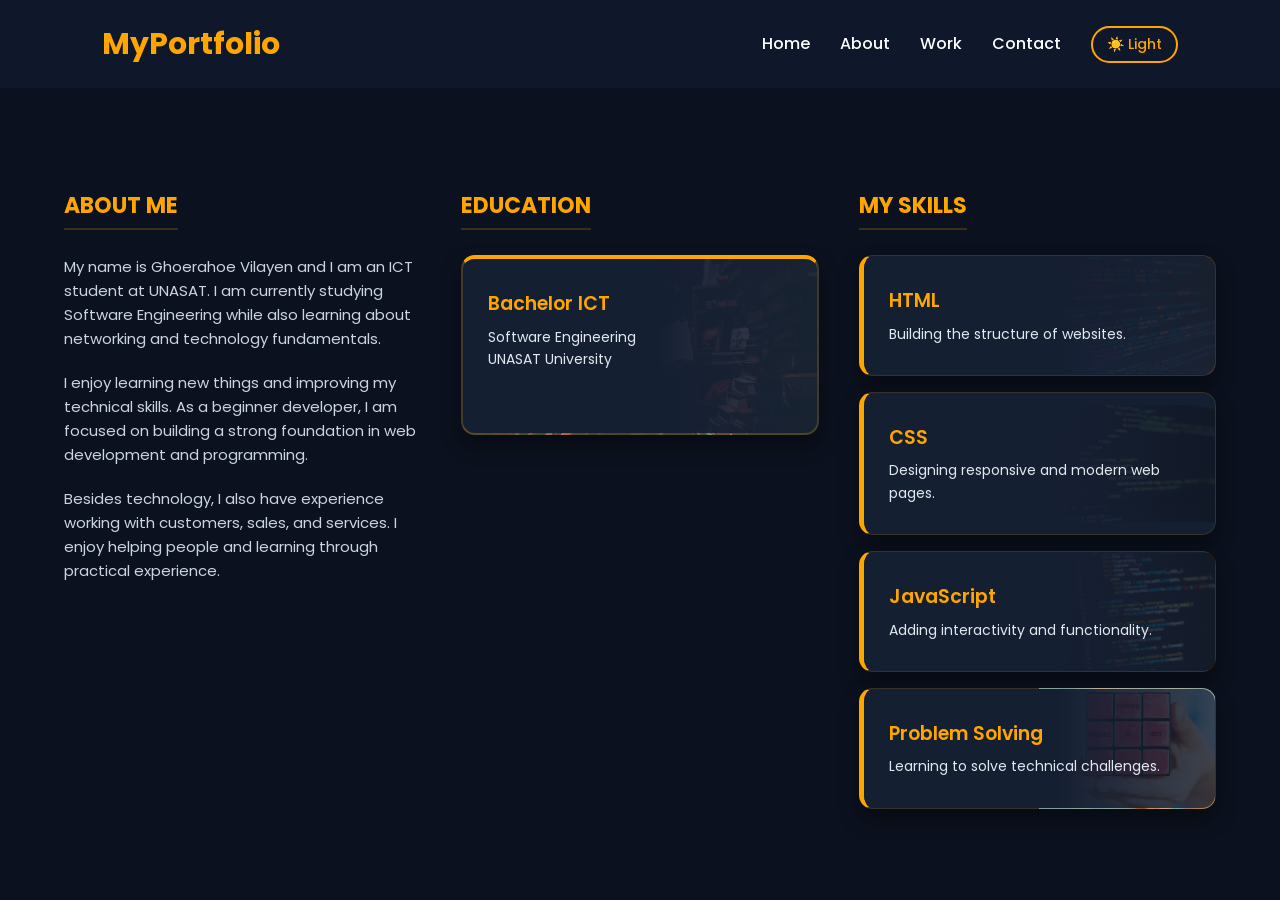
==== about.html @ 4565965f "Add files via upload" ====
<!DOCTYPE html>
<html lang="en">
<head>
    <meta charset="UTF-8">
    <meta name="viewport" content="width=device-width, initial-scale=1.0">
    <title>My Portfolio - About</title>
    <link rel="stylesheet" href="css/about.css">
</head>
<body>

    <header>
        <nav class="navbar">
            <h1 class="logo">MyPortfolio</h1>
            <ul class="nav-links">
                <li><a href="index.html">Home</a></li>
                <li><a href="about.html">About</a></li>
                <li><a href="work.html">Work</a></li>
                <li><a href="contact.html">Contact</a></li>
                <li><button id="theme-toggle" class="theme-btn">☀️ Light</button></li>
            </ul>
        </nav>
    </header>

    <section id="about">
        <div class="container-flex">

            <div class="flex-item fade-in-left">
                <h2 class="section-title">About Me</h2>
                <div class="about-content">
                    <p>
                        My name is Ghoerahoe Vilayen and I am an ICT student at UNASAT.
                        I am currently studying Software Engineering while also learning about
                        networking and technology fundamentals.
                    </p>
                    <p>
                        I enjoy learning new things and improving my technical skills.
                        As a beginner developer, I am focused on building a strong foundation
                        in web development and programming.
                    </p>
                    <p>
                        Besides technology, I also have experience working with customers,
                        sales, and services. I enjoy helping people and learning through
                        practical experience.
                    </p>
                </div>
            </div>

            <div class="flex-item fade-in-up">
                <h2 class="section-title">Education</h2>
                <div class="education-box js-tilt-card tech-bg-edu">
                    <div class="card-overlay"></div>
                    <div class="card-glow"></div>
                    <div class="card-text">
                        <h3>Bachelor ICT</h3>
                        <p>Software Engineering</p>
                        <p>UNASAT University</p>
                    </div>
                </div>
            </div>

            <div class="flex-item fade-in-right">
                <h2 class="section-title">My Skills</h2>
                <div class="skills-list">
                    
                    <div class="card js-tilt-card tech-bg-html">
                        <div class="card-overlay"></div>
                        <div class="card-glow"></div>
                        <div class="card-text">
                            <h3>HTML</h3>
                            <p>Building the structure of websites.</p>
                        </div>
                    </div>
                    
                    <div class="card js-tilt-card tech-bg-css">
                        <div class="card-overlay"></div>
                        <div class="card-glow"></div>
                        <div class="card-text">
                            <h3>CSS</h3>
                            <p>Designing responsive and modern web pages.</p>
                        </div>
                    </div>
                    
                    <div class="card js-tilt-card tech-bg-js">
                        <div class="card-overlay"></div>
                        <div class="card-glow"></div>
                        <div class="card-text">
                            <h3>JavaScript</h3>
                            <p>Adding interactivity and functionality.</p>
                        </div>
                    </div>
                    
                    <div class="card js-tilt-card tech-bg-problem">
                        <div class="card-overlay"></div>
                        <div class="card-glow"></div>
                        <div class="card-text">
                            <h3>Problem Solving</h3>
                            <p>Learning to solve technical challenges.</p>
                        </div>
                    </div>
                    
                </div>
            </div>

        </div>
    </section>

    <script src="js/about.js"></script>
</body>
</html>
---- css/about.css ----
@import url('https://fonts.googleapis.com/css2?family=Poppins:wght@300;400;500;600;700&display=swap');

/* --- BASIS RESET & BODY --- */
*{
    margin: 0;
    padding: 0;
    box-sizing: border-box;
}

html{
    scroll-behavior:smooth;
}

body{
    font-family: 'Poppins', sans-serif;
    background: #0b111e;
    color: white;
    line-height: 1.6;
    overflow-x: hidden;
    perspective: 1000px; /* Nodig voor het 3D kantelen */
    transition: background 0.3s ease, color 0.3s ease;
}

/* --- NAVBAR --- */
.navbar{
    display: flex;
    justify-content: space-between;
    align-items: center;
    padding: 20px 8%;
    background: #0f172a;
    transition: background 0.3s ease;
}

.logo{
    color: orange;
    font-size: 30px;
    font-weight: 700;
}

.nav-links{
    display: flex;
    gap: 30px;
    list-style: none;
    align-items: center;
}

.nav-links a{
    text-decoration: none;
    color: white;
    font-weight: 500;
    transition: 0.3s;
}

.nav-links a:hover{
    color: orange;
}

/* --- LAYOUT CONFIGURATIE --- */
.container-flex {
    display: flex;
    flex-direction: row;
    justify-content: space-between;
    align-items: flex-start;
    gap: 40px;
    padding: 100px 5% 60px 5%;
    max-width: 1400px;
    margin: 0 auto;
}

.flex-item {
    flex: 1;
    min-width: 0;
}

.section-title {
    font-size: 22px;
    color: orange;
    margin-bottom: 25px;
    text-transform: uppercase;
    border-bottom: 2px solid rgba(255, 165, 0, 0.2);
    display: inline-block;
    padding-bottom: 5px;
}

.about-content p {
    color: #cbd5e1;
    font-size: 15px;
    margin-bottom: 20px;
    transition: color 0.3s ease;
}

/* --- INTERACTIEVE CARDS --- */
.education-box, .card {
    position: relative;
    padding: 30px 25px;
    border-radius: 14px;
    overflow: hidden;
    background-color: #151f32; 
    background-repeat: no-repeat;
    box-shadow: 0 10px 20px rgba(0,0,0,0.4);
    
    transform-style: preserve-3d;
    transition: transform 0.1s ease, box-shadow 0.3s ease, border-color 0.3s ease, background-color 0.3s ease;
}

/* Education kaart met oranje bovenbalk */
.education-box {
    border: 2px solid rgba(255, 165, 0, 0.2);
    border-top: 4px solid orange; 
    min-height: 180px;
    background-size: cover;
    background-position: center;
}

/* Skill kaarten met oranje zijbalk */
.card {
    border: 1px solid rgba(255, 165, 0, 0.15);
    border-left: 5px solid orange; 
    margin-bottom: 16px;
    background-size: 50%; /* Neemt de rechterkant van de kaart in */
    background-position: right center; 
}

/* Donkere verloop overlay zodat tekst super goed leesbaar blijft */
.card-overlay {
    position: absolute;
    top: 0;
    left: 0;
    width: 100%;
    height: 100%;
    background: linear-gradient(90deg, #151f32 55%, rgba(21, 31, 50, 0.75) 100%);
    z-index: 1;
    transition: background 0.3s ease;
}

/* INTERACTIEVE ORANJE GLOED (Geregeld door JS) */
.card-glow {
    position: absolute;
    top: 0;
    left: 0;
    width: 100%;
    height: 100%;
    background: radial-gradient(circle 140px at var(--x) var(--y), rgba(255, 165, 0, 0.2), transparent);
    opacity: 0;
    z-index: 2;
    pointer-events: none;
    transition: opacity 0.3s ease;
}

.education-box:hover .card-glow, .card:hover .card-glow {
    opacity: 1;
}

/* Tekst die zweeft in 3D */
.card-text {
    position: relative;
    z-index: 3;
    transform: translateZ(25px); 
}

/* HOVER EFFECTEN */
.education-box:hover, .card:hover {
    border-color: orange;
    box-shadow: 0 15px 35px rgba(255, 165, 0, 0.25);
}

.education-box:hover .card-overlay, .card:hover .card-overlay {
    background: linear-gradient(90deg, #151f32 45%, rgba(21, 31, 50, 0.6) 100%);
}

/* --- TIJDELIJKE ONLINE PLACEHOLDER AFBEELDINGEN --- */
.tech-bg-edu { background-image: url('../img/education.jpg'); } 
.tech-bg-html { background-image: url('../img/html.jpg'); } 
.tech-bg-css { background-image: url('../img/css.jpg'); }  
.tech-bg-js { background-image: url('../img/javascript.jpg'); }   
.tech-bg-problem { background-image: url('../img/problem\ solving.jpg'); } 

/* TEKST OPMAAK */
.education-box h3, .card h3 {
    font-size: 19px;
    color: orange;
    margin-bottom: 6px;
    font-weight: 600;
}

.education-box p, .card p {
    font-size: 14px;
    color: #e2e8f0;
    transition: color 0.3s ease;
}

/* --- THEME TOGGLE BUTTON STYLING --- */
.theme-btn {
    background: transparent;
    border: 2px solid orange;
    color: orange;
    padding: 6px 14px;
    border-radius: 20px;
    cursor: pointer;
    font-family: 'Poppins', sans-serif;
    font-weight: 500;
    font-size: 14px;
    transition: all 0.3s ease;
}
.theme-btn:hover { background: orange; color: #0b111e; }

/* --- LIGHT MODE REGLS --- */
body.light-mode {
    background: #f1f5f9 !important;
    color: #1e293b !important;
}

body.light-mode .navbar {
    background: #ffffff !important;
    box-shadow: 0 2px 10px rgba(0,0,0,0.05);
}

body.light-mode .nav-links a { 
    color: #1e293b !important; 
}

body.light-mode .nav-links a:hover { 
    color: orange !important; 
}

body.light-mode .about-content p { 
    color: #475569 !important; 
}

body.light-mode .education-box, 
body.light-mode .card {
    background-color: #ffffff !important;
    box-shadow: 0 10px 25px rgba(0,0,0,0.05);
}

body.light-mode .education-box p, 
body.light-mode .card p {
    color: #475569 !important;
}

body.light-mode .card-overlay {
    background: linear-gradient(90deg, #ffffff 55%, rgba(255, 255, 255, 0.6) 100%) !important;
}

body.light-mode .education-box:hover .card-overlay, 
body.light-mode .card:hover .card-overlay {
    background: linear-gradient(90deg, #ffffff 45%, rgba(255, 255, 255, 0.4) 100%) !important;
}

/* --- ANIMATIES BIJ BINNENKOMST --- */
.fade-in-left { animation: fadeInLeft 1s ease-out forwards; }
.fade-in-up { animation: fadeInUp 1s ease-out forwards; }
.fade-in-right { animation: fadeInRight 1s ease-out forwards; }

@keyframes fadeInLeft { from { opacity: 0; transform: translateX(-30px); } to { opacity: 1; transform: translateX(0); } }
@keyframes fadeInUp { from { opacity: 0; transform: translateY(30px); } to { opacity: 1; transform: translateY(0); } }
@keyframes fadeInRight { from { opacity: 0; transform: translateX(30px); } to { opacity: 1; transform: translateX(0); } }

/* RESPONSIVE */
@media (max-width: 950px) {
    .container-flex { flex-direction: column; padding-top: 60px; }
    .flex-item { width: 100%; margin-bottom: 40px; }
}
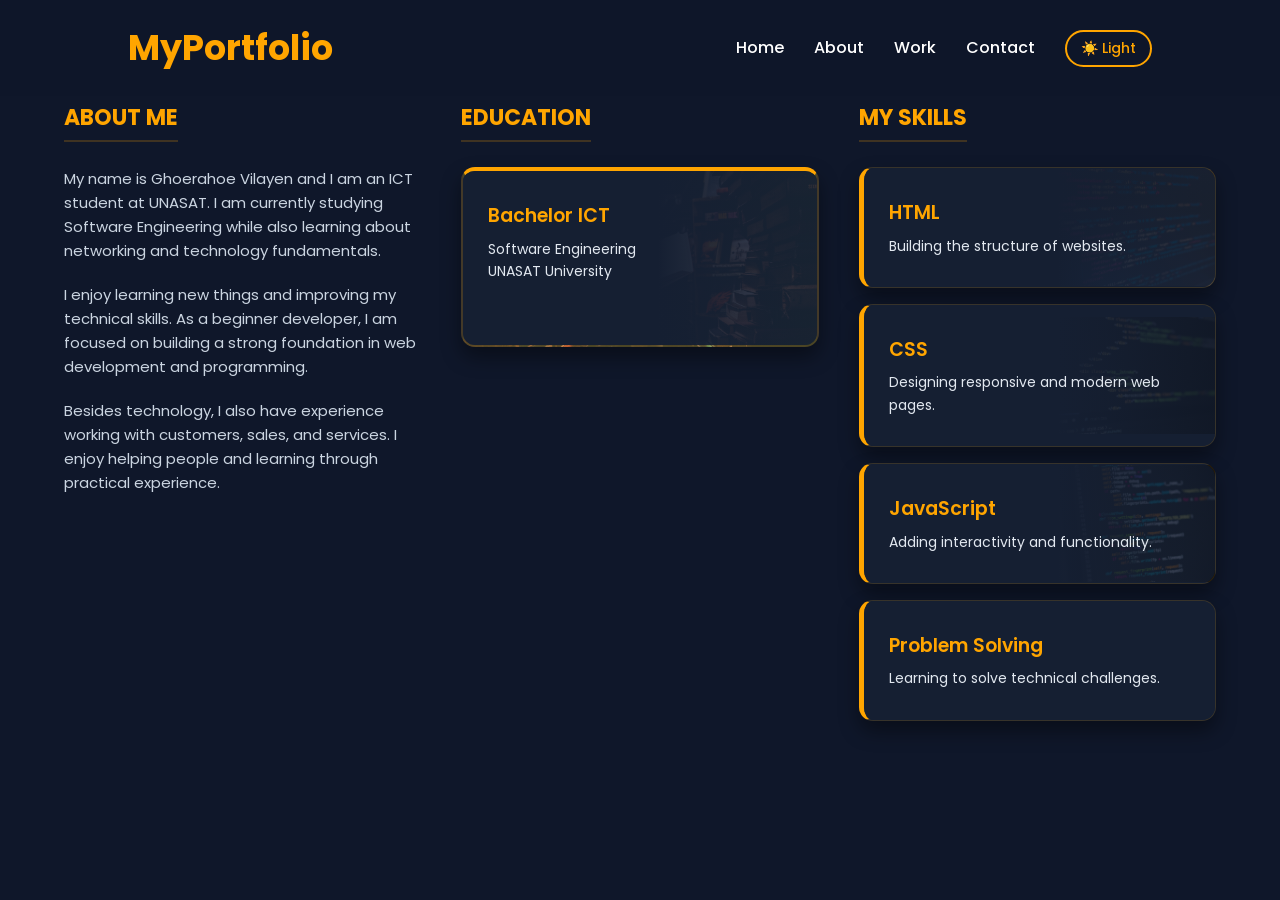
==== commit 1222aa73: "Add files via upload" ====
--- a/about.html
+++ b/about.html
@@ -5,6 +5,7 @@
     <meta name="viewport" content="width=device-width, initial-scale=1.0">
     <title>My Portfolio - About</title>
     <link rel="stylesheet" href="css/about.css">
+    <link rel="stylesheet" href="./css/main.css">
 </head>
 <body>
 
--- a/css/about.css
+++ b/css/about.css
@@ -173,7 +173,7 @@
 .tech-bg-html { background-image: url('../img/html.jpg'); } 
 .tech-bg-css { background-image: url('../img/css.jpg'); }  
 .tech-bg-js { background-image: url('../img/javascript.jpg'); }   
-.tech-bg-problem { background-image: url('../img/problem\ solving.jpg'); } 
+.tech-bg-problem { background-image: url('../img/problemsolving.jpg'); } 
 
 /* TEKST OPMAAK */
 .education-box h3, .card h3 {
--- a/css/main.css
+++ b/css/main.css
@@ -0,0 +1,310 @@
+@import url('https://fonts.googleapis.com/css2?family=Poppins:wght@300;400;500;600;700&display=swap');
+
+*{
+    margin:0;
+    padding:0;
+    box-sizing:border-box;
+}
+
+html{
+    scroll-behavior:smooth;
+}
+
+body{
+    font-family:'Poppins', sans-serif;
+    background:#0f172a;
+    color:white;
+    overflow-x:hidden;
+    transition: background 0.3s ease, color 0.3s ease;
+}
+
+/* NAVBAR */
+.navbar{
+    position:fixed;
+    top:0;
+    width:100%;
+    display:flex;
+    justify-content:space-between;
+    align-items:center;
+    padding:20px 10%;
+    background:rgba(15,23,42,0.9);
+    backdrop-filter:blur(10px);
+    z-index:1000;
+    transition: background 0.3s ease;
+}
+
+.logo{
+    font-size:35px;
+    font-weight:700;
+    color:orange;
+}
+
+.nav-links{
+    display:flex;
+    gap:30px;
+    list-style:none;
+    align-items: center;
+}
+
+.nav-links a{
+    text-decoration:none;
+    color:white;
+    transition:0.3s;
+}
+
+.nav-links a:hover{
+    color:orange;
+}
+
+/* HERO */
+.hero{
+    min-height:100vh;
+    display:flex;
+    justify-content:space-between;
+    align-items:center;
+    gap:60px;
+    padding:100px 10%;
+    position:relative;
+    overflow:hidden;
+}
+
+.hero-left{
+    flex:1;
+    z-index:2;
+}
+
+.hero-left h1{
+    font-size:70px;
+    line-height:1.1;
+    margin-bottom:25px;
+}
+
+.hero-left h1 span{
+    color:orange;
+}
+
+/* RIGHT SIDE STYLING */
+.hero-right{
+    flex:1;
+    display:flex;
+    justify-content:center;
+    align-items:center;
+    position:relative;
+}
+
+.shape{
+    position:absolute;
+    width:380px;
+    height:650px;
+    background:linear-gradient(180deg,#ffb703,#fb8500);
+    border-radius:200px;
+    transform:rotate(25deg);
+    box-shadow:0 0 50px rgba(255,165,0,0.4);
+}
+
+/* Wrapper om foto en knop te groeperen */
+.profile-wrapper {
+    display: flex;
+    flex-direction: column;
+    align-items: center;
+    gap: 30px; /* Ruimte tussen foto en knop */
+    z-index: 2;
+}
+
+.profile-container{
+    width:350px;
+    height:350px;
+    border-radius:50%;
+    overflow:hidden;
+    border:8px solid white;
+    transition: border-color 0.3s ease;
+}
+
+.profile-container img{
+    width: 100%;
+    height:200%;
+    object-fit:cover;
+}
+
+/* De witte knop styling */
+.click-btn{
+    padding:14px 40px;
+    border:none;
+    border-radius:40px;
+    background:white;
+    color: #0f172a;
+    cursor:pointer;
+    font-weight:700;
+    font-size: 16px;
+    transition:0.3s;
+    box-shadow: 0 10px 20px rgba(0,0,0,0.2);
+}
+
+.click-btn:hover{
+    transform:translateY(-5px);
+    background: orange;
+    color: white;
+}
+
+/* CUSTOM MODAL STYLING */
+.modal {
+    display: none; /* Standaard onzichtbaar */
+    position: fixed;
+    top: 0;
+    left: 0;
+    width: 100%;
+    height: 100%;
+    background: rgba(15, 23, 42, 0.7); /* Donkere overlay */
+    backdrop-filter: blur(8px); /* Vervaagt de achtergrond */
+    z-index: 2000; /* Zorgt dat hij boven alles zweeft */
+    justify-content: center;
+    align-items: center;
+}
+
+/* De pop-up box zelf */
+.modal-content {
+    background: #1e293b; /* Zelfde blauw als je andere kaarten */
+    padding: 40px;
+    border-radius: 25px;
+    width: 90%;
+    max-width: 500px;
+    text-align: center;
+    position: relative;
+    box-shadow: 0 20px 40px rgba(0, 0, 0, 0.5);
+    border: 2px solid rgba(255, 165, 0, 0.2); /* Subtiele oranje rand */
+    animation: popupAnimation 0.4s ease-out;
+    transition: background 0.3s ease;
+}
+
+@keyframes popupAnimation {
+    from {
+        transform: scale(0.7);
+        opacity: 0;
+    }
+    to {
+        transform: scale(1);
+        opacity: 1;
+    }
+}
+
+.modal-content h2 {
+    color: orange;
+    font-size: 32px;
+    margin-bottom: 15px;
+}
+
+.modal-content p {
+    color: #cbd5e1;
+    line-height: 1.6;
+    margin-bottom: 10px;
+    transition: color 0.3s ease;
+}
+
+/* Het kruisje rechtsboven */
+.close-btn {
+    position: absolute;
+    top: 20px;
+    right: 25px;
+    font-size: 30px;
+    color: #cbd5e1;
+    cursor: pointer;
+    transition: 0.3s;
+}
+
+.close-btn:hover {
+    color: orange;
+}
+
+/* De grote oranje knop in de pop-up */
+.modal-action-btn {
+    margin-top: 15px;
+    padding: 12px 30px;
+    border: none;
+    border-radius: 30px;
+    background: linear-gradient(180deg, #ffb703, #fb8500);
+    color: white;
+    font-weight: 600;
+    font-size: 16px;
+    cursor: pointer;
+    transition: 0.3s;
+    width: 100%;
+    box-shadow: 0 5px 15px rgba(251, 133, 0, 0.3);
+}
+
+.modal-action-btn:hover {
+    transform: translateY(-3px);
+    box-shadow: 0 8px 20px rgba(251, 133, 0, 0.5);
+}
+
+/* RESPONSIVE */
+@media(max-width:950px){
+    .hero{
+        flex-direction:column;
+        text-align:center;
+        padding-top:180px;
+    }
+    .hero-left h1{ font-size:50px; }
+    .shape{ width:280px; height:500px; }
+    .profile-container{ width:250px; height:250px; }
+}
+
+/* --- THEME TOGGLE BUTTON STYLING --- */
+.theme-btn {
+    background: transparent;
+    border: 2px solid orange;
+    color: orange;
+    padding: 6px 14px;
+    border-radius: 20px;
+    cursor: pointer;
+    font-family: 'Poppins', sans-serif;
+    font-weight: 500;
+    font-size: 14px;
+    transition: all 0.3s ease;
+}
+.theme-btn:hover { background: orange; color: #0f172a; }
+
+/* --- GLOBAL LIGHT MODE OVERRIDES --- */
+body.light-mode {
+    background: #f1f5f9 !important;
+    color: #1e293b !important;
+}
+
+body.light-mode .navbar {
+    background: rgba(255, 255, 255, 0.95) !important;
+    box-shadow: 0 2px 10px rgba(0,0,0,0.05);
+}
+
+body.light-mode .nav-links a {
+    color: #1e293b !important;
+}
+
+body.light-mode .nav-links a:hover {
+    color: orange !important;
+}
+
+body.light-mode .hero-left h1 {
+    color: #1e293b !important;
+}
+
+body.light-mode .profile-container {
+    border-color: #fb8500; /* Geeft een mooie oranje rand in light mode */
+}
+
+body.light-mode .click-btn {
+    background: #1e293b;
+    color: white;
+}
+
+body.light-mode .click-btn:hover {
+    background: orange;
+    color: white;
+}
+
+body.light-mode .modal-content {
+    background: #ffffff !important;
+    box-shadow: 0 20px 50px rgba(0, 0, 0, 0.15);
+}
+
+body.light-mode .modal-content p {
+    color: #475569 !important;
+}
